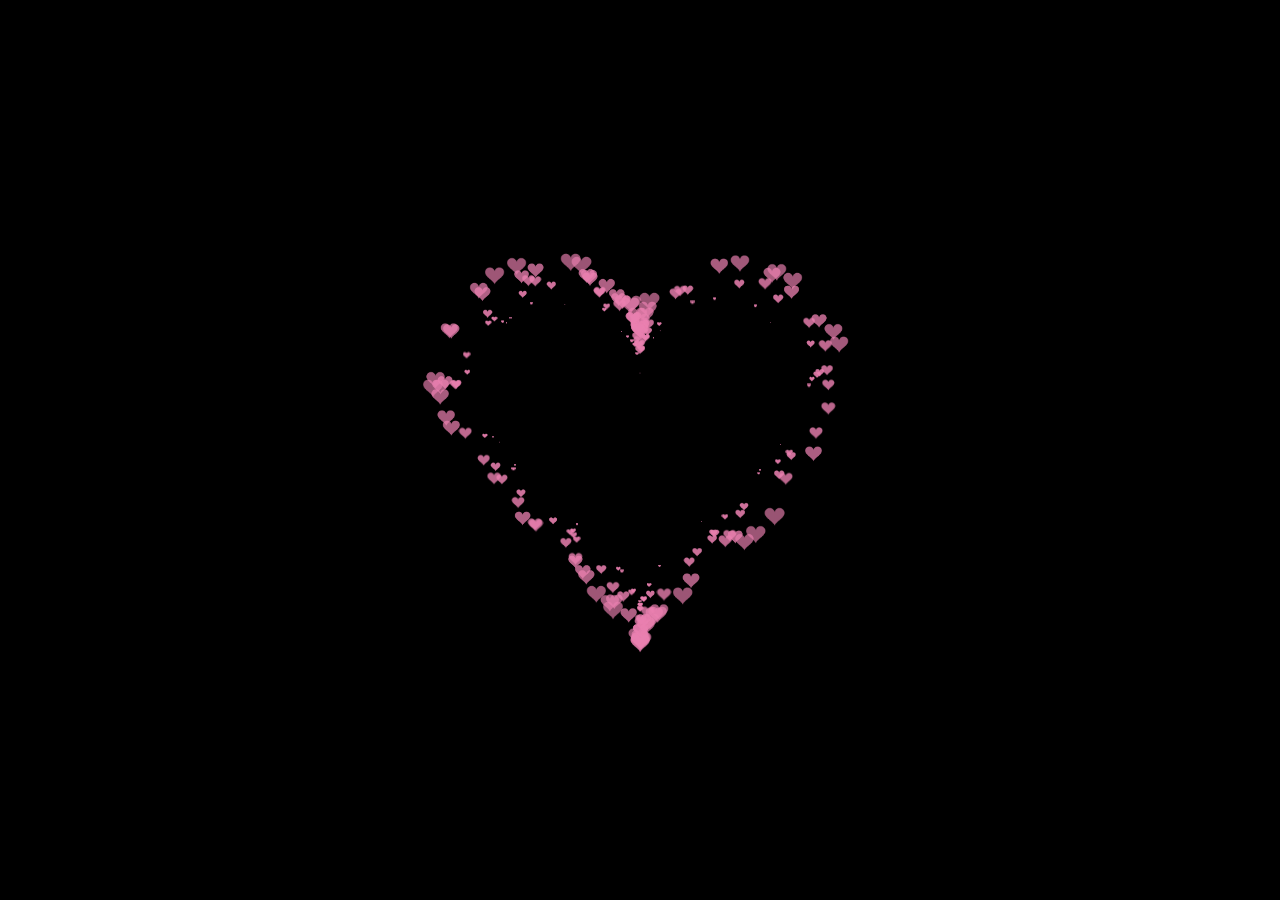
==== love.html @ 3784998c "Add files via upload" ====
<!DOCTYPE html>
<html lang="en">
<head>
    <meta charset="UTF-8">
    <meta name="viewport" content="width=device-width, initial-scale=1.0">
    <title>Heart Animation</title>
    <link rel="stylesheet" href="style.css">
    <link href="https://fonts.googleapis.com/css2?family=Itim&display=swap" rel="stylesheet">
</head>
<body>
    <div class="center-text">รักหนูนะงับบ ❤️</div>
    <canvas id="pinkboard"></canvas>
    <script src="script.js"></script>
    <iframe src="audio.html" style="display:none;" allow="autoplay"></iframe>
</body>
</html>
---- style.css ----
body, html {
    height: 100%;
    margin: 0;
    padding: 0;
    background: #000;
    display: flex;
    justify-content: center;
    align-items: center;
    overflow: hidden;
}

#pinkboard {
    position: absolute;
    width: 100%;
    height: 100%;
}
.center-text {
    position: absolute;
    top: 50%;
    left: 50%;
    transform: translate(-50%, -50%);
    color: white;
    font-size: 2em;
    text-align: center; 
    z-index: 10;
    font-family: 'Prompt', sans-serif;
  }
  @keyframes fadeInCenter {
    0% {
      opacity: 0;
      transform: translate(-50%, -50%) scale(0.95);
      text-shadow: none;
    }
    100% {
      opacity: 1;
      transform: translate(-50%, -50%) scale(1);
      text-shadow: 0 0 5px #ff4da6,
                   0 0 10px #ff4da6,
                   0 0 20px #ff4da6,
                   0 0 40px #ff1ab3,
                   0 0 80px #ff1ab3;
    }
  }
  
  .center-text {
    position: absolute;
    top: 50%;
    left: 50%;
    transform: translate(-50%, -50%);
    color: #ff4da6;
    font-size: 2.5em;
    text-align: center;
    z-index: 10;
    font-family: 'Itim', cursive;
    pointer-events: none;
    opacity: 0;
    animation: fadeInCenter 2s ease-out forwards;
  }
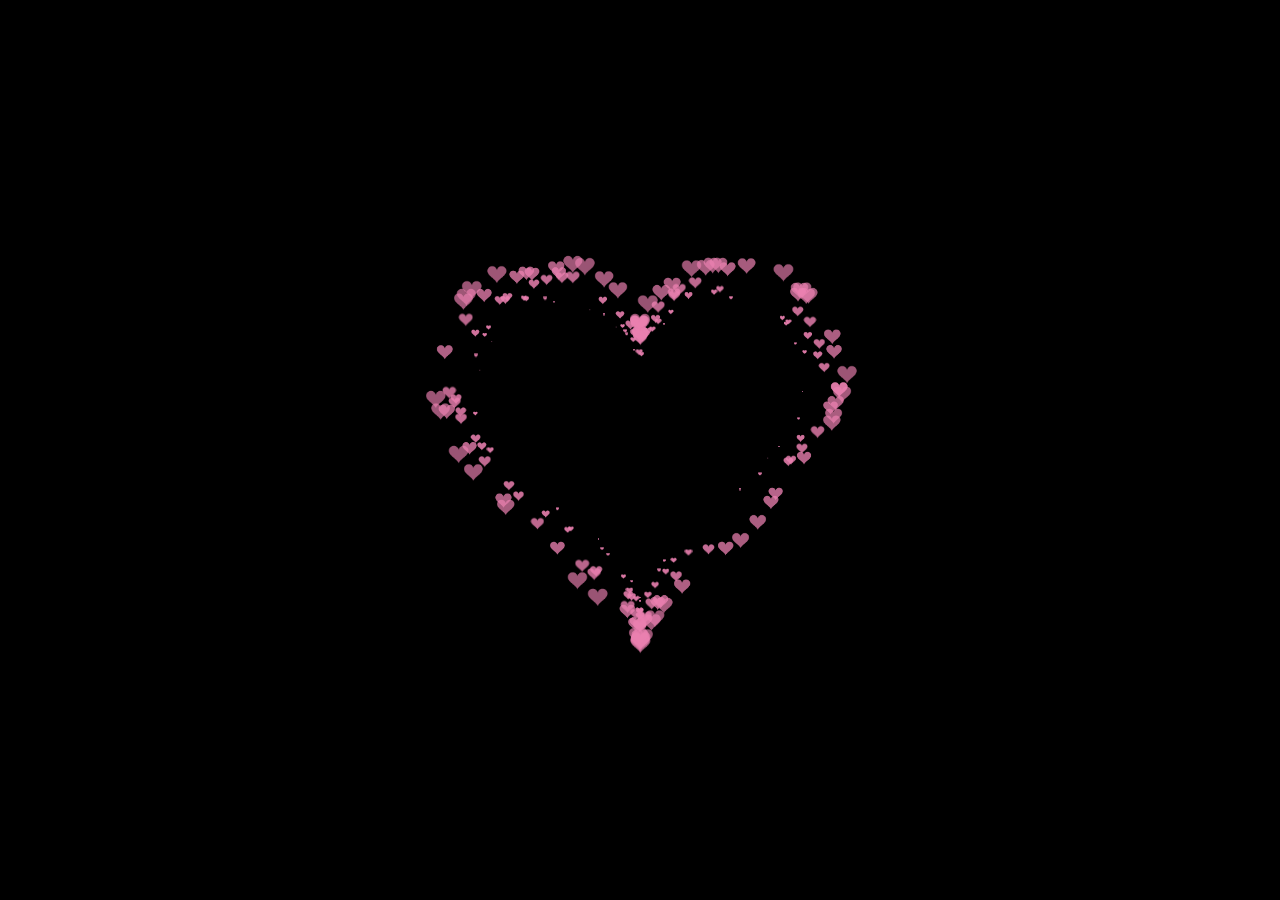
==== commit 06967882: "Update love.html" ====
--- a/love.html
+++ b/love.html
@@ -8,9 +8,10 @@
     <link href="https://fonts.googleapis.com/css2?family=Itim&display=swap" rel="stylesheet">
 </head>
 <body>
-    <div class="center-text">รักหนูนะงับบ ❤️</div>
+    <div class="center-text">รักหนูนะงับบ ❤️
+    happy mensiversary 2M </div>
     <canvas id="pinkboard"></canvas>
     <script src="script.js"></script>
     <iframe src="audio.html" style="display:none;" allow="autoplay"></iframe>
 </body>
-</html>+</html>
